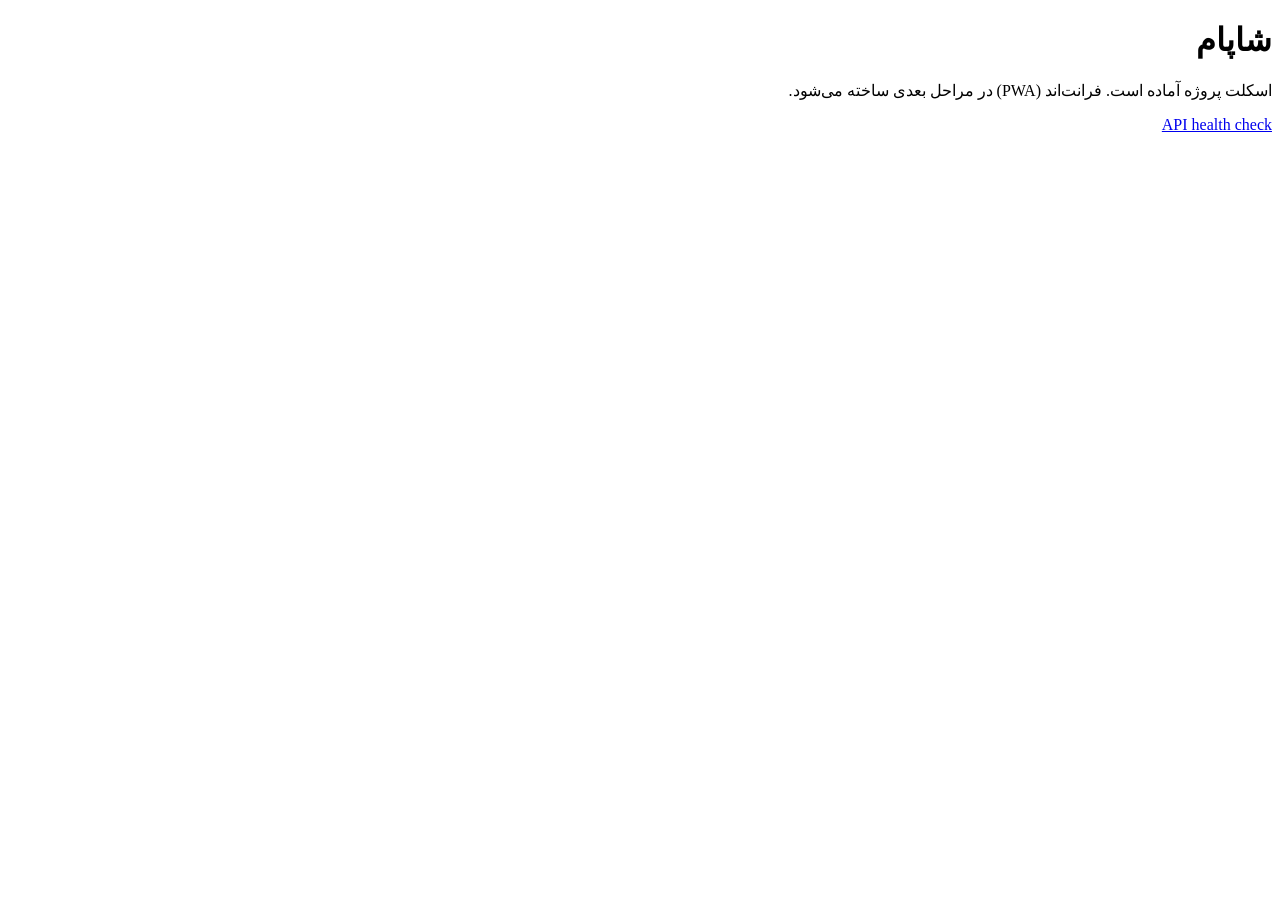
==== public/index.html @ 87157469 "Step 1: foundation — skeleton, schema, tenant scoping, isolation test - Folder skeleton: /api front " ====
<!doctype html>
<html lang="fa" dir="rtl">
<head>
<meta charset="utf-8">
<meta name="viewport" content="width=device-width, initial-scale=1">
<title>شاپام</title>
</head>
<body>
<h1>شاپام</h1>
<p>اسکلت پروژه آماده است. فرانت‌اند (PWA) در مراحل بعدی ساخته می‌شود.</p>
<p><a href="api/?action=ping">API health check</a></p>
</body>
</html>
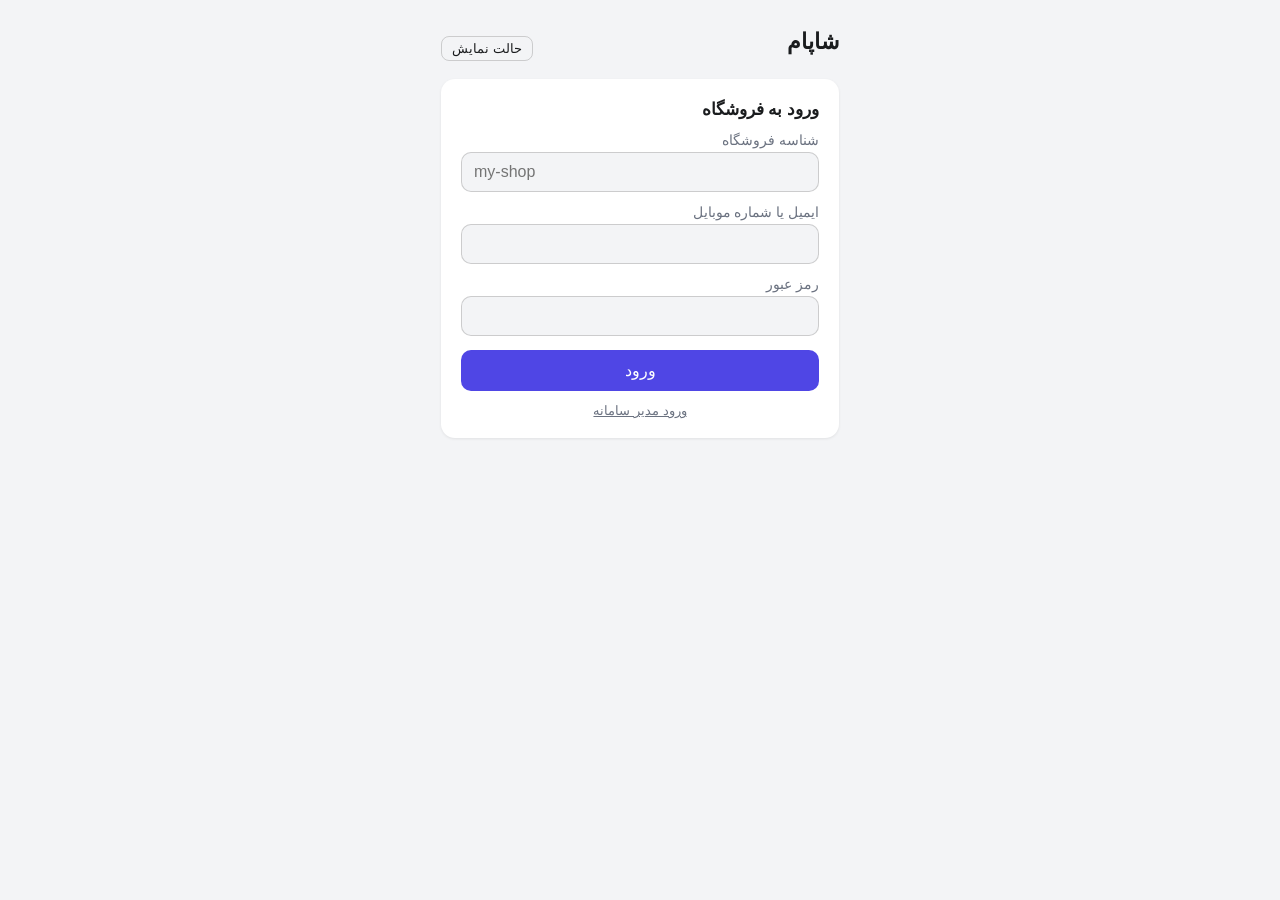
==== commit bed748de: "Step 2: auth, CSRF, rate limiting, middleware, first API routes - Auth routes (JSON): login/logout/m" ====
--- a/public/index.html
+++ b/public/index.html
@@ -3,11 +3,120 @@
 <head>
 <meta charset="utf-8">
 <meta name="viewport" content="width=device-width, initial-scale=1">
-<title>شاپام</title>
+<title>شاپام — ورود</title>
+<meta name="theme-color" content="#4f46e5">
+<link rel="stylesheet" href="css/style.css">
 </head>
 <body>
-<h1>شاپام</h1>
-<p>اسکلت پروژه آماده است. فرانت‌اند (PWA) در مراحل بعدی ساخته می‌شود.</p>
-<p><a href="api/?action=ping">API health check</a></p>
+<main class="wrap">
+  <div class="topbar">
+    <h1 class="brand">شاپام</h1>
+    <button class="theme-btn" id="btn-theme">حالت نمایش</button>
+  </div>
+
+  <section id="login-card" class="card">
+    <h2>ورود به فروشگاه</h2>
+    <label for="f-slug">شناسه فروشگاه</label>
+    <input id="f-slug" dir="ltr" autocomplete="off" placeholder="my-shop">
+    <label for="f-ident">ایمیل یا شماره موبایل</label>
+    <input id="f-ident" dir="ltr" autocomplete="username">
+    <label for="f-pass">رمز عبور</label>
+    <input id="f-pass" type="password" dir="ltr" autocomplete="current-password">
+    <button class="btn primary" id="btn-login">ورود</button>
+    <p class="error hidden" id="login-error"></p>
+    <a class="linkrow small" href="admin.html">ورود مدیر سامانه</a>
+  </section>
+
+  <section id="me-card" class="card hidden">
+    <h2>اطلاعات شما</h2>
+    <dl id="me-list"></dl>
+    <button class="btn danger" id="btn-logout">خروج</button>
+  </section>
+</main>
+<script>
+'use strict';
+var $ = function (id) { return document.getElementById(id); };
+var esc = function (s) {
+  return String(s == null ? '' : s).replace(/[&<>"']/g, function (c) {
+    return { '&': '&amp;', '<': '&lt;', '>': '&gt;', '"': '&quot;', "'": '&#39;' }[c];
+  });
+};
+
+/* Theme: stored choice wins, otherwise follow the system. */
+var theme = localStorage.getItem('shopam-theme');
+if (theme) document.documentElement.setAttribute('data-theme', theme);
+$('btn-theme').addEventListener('click', function () {
+  var cur = document.documentElement.getAttribute('data-theme');
+  var dark = cur ? cur === 'dark' : window.matchMedia('(prefers-color-scheme: dark)').matches;
+  theme = dark ? 'light' : 'dark';
+  if (dark) document.documentElement.setAttribute('data-theme', 'dark');
+  else document.documentElement.removeAttribute('data-theme');
+  localStorage.setItem('shopam-theme', theme);
+});
+
+function api(action, opts) {
+  opts = opts || {};
+  return fetch('/api/?action=' + encodeURIComponent(action), {
+    method: opts.method || 'GET',
+    headers: opts.method === 'POST' ? { 'Content-Type': 'application/json' } : undefined,
+    body: opts.method === 'POST' ? JSON.stringify(opts.body || {}) : undefined,
+    credentials: 'same-origin'
+  }).then(function (r) { return r.json(); }).catch(function () {
+    return { ok: false, error: { code: 'SERVER_ERROR', message: 'خطای ارتباط با سرور' } };
+  });
+}
+
+function showMe(d) {
+  $('login-card').classList.add('hidden');
+  $('me-card').classList.remove('hidden');
+  var u = d.user || {}, t = d.tenant || {};
+  var role = u.role === 'owner' ? 'مدیر فروشگاه' : 'کارمند';
+  var subMap = { active: 'فعال', expired: 'منقضی', disabled: 'غیرفعال' };
+  var sub = subMap[t.subscription_status] || t.subscription_status || '—';
+  var days = (t.days_left === null || t.days_left === undefined) ? 'نامحدود'
+    : Number(t.days_left).toLocaleString('fa-IR') + ' روز';
+  var rows = [
+    ['نام', u.name],
+    ['نقش', role],
+    ['دسترسی قیمت خرید', u.can_see_cost ? 'دارد' : 'ندارد'],
+    ['فروشگاه', t.name],
+    ['شناسه فروشگاه', t.slug],
+    ['وضعیت اشتراک', sub],
+    ['روزهای باقی‌مانده', days]
+  ];
+  $('me-list').innerHTML = rows.map(function (r) {
+    return '<div class="row"><dt>' + esc(r[0]) + '</dt><dd>' + esc(r[1]) + '</dd></div>';
+  }).join('');
+}
+
+$('btn-login').addEventListener('click', function () {
+  var err = $('login-error');
+  err.classList.add('hidden');
+  api('csrf').then(function (csrf) {
+    if (!csrf.ok) { err.textContent = csrf.error.message; err.classList.remove('hidden'); return; }
+    return api('login', {
+      method: 'POST',
+      body: {
+        slug: $('f-slug').value.trim().toLowerCase(),
+        identifier: $('f-ident').value.trim(),
+        password: $('f-pass').value,
+        csrf_token: csrf.data.csrf_token
+      }
+    }).then(function (j) {
+      if (j.ok) { showMe(j.data); }
+      else { err.textContent = j.error.message; err.classList.remove('hidden'); }
+    });
+  });
+});
+
+$('btn-logout').addEventListener('click', function () {
+  api('csrf').then(function (csrf) {
+    return api('logout', { method: 'POST', body: { csrf_token: csrf.ok ? csrf.data.csrf_token : '' } });
+  }).then(function () { location.reload(); });
+});
+
+/* Auto-show the whoami screen when a session already exists. */
+api('me').then(function (j) { if (j.ok) showMe(j.data); });
+</script>
 </body>
 </html>
--- a/public/css/style.css
+++ b/public/css/style.css
@@ -0,0 +1,89 @@
+/* Shopam base styles — CSS-variable token system borrowed from the Delsana
+ * reference: tokens on :root, dark theme via system preference + explicit
+ * override, RTL native, Persian-first typography. */
+:root {
+    --bg: #f3f4f6;
+    --surface: #ffffff;
+    --text: #1a1c1e;
+    --muted: #6b7280;
+    --brand: #4f46e5;
+    --brand-soft: #eef2ff;
+    --danger: #dc2626;
+    --ok: #16a34a;
+    --warn: #d97706;
+    --radius: 14px;
+    --font: 'Vazirmatn', 'Segoe UI', Tahoma, sans-serif;
+}
+@media (prefers-color-scheme: dark) {
+    :root:not([data-theme='light']) {
+        --bg: #101214;
+        --surface: #1b1e22;
+        --text: #e7e9ea;
+        --muted: #9ca3af;
+        --brand: #818cf8;
+        --brand-soft: #23264d;
+    }
+}
+:root[data-theme='dark'] {
+    --bg: #101214;
+    --surface: #1b1e22;
+    --text: #e7e9ea;
+    --muted: #9ca3af;
+    --brand: #818cf8;
+    --brand-soft: #23264d;
+}
+
+* { box-sizing: border-box; }
+html { height: 100%; }
+body {
+    margin: 0;
+    font-family: var(--font);
+    background: var(--bg);
+    color: var(--text);
+    min-height: 100vh;
+}
+.wrap { max-width: 430px; margin: 0 auto; padding: 28px 16px; }
+.card {
+    background: var(--surface);
+    border-radius: var(--radius);
+    padding: 20px;
+    box-shadow: 0 1px 3px rgba(0, 0, 0, 0.08);
+    margin-bottom: 16px;
+}
+h1.brand { text-align: center; font-size: 1.4rem; margin: 0 0 14px; }
+h2 { font-size: 1.05rem; margin: 0 0 8px; }
+label { display: block; font-size: 0.85rem; color: var(--muted); margin: 12px 0 4px; }
+input {
+    width: 100%;
+    padding: 10px 12px;
+    border: 1px solid rgba(128, 128, 128, 0.35);
+    border-radius: 10px;
+    background: var(--bg);
+    color: var(--text);
+    font-family: inherit;
+    font-size: 1rem;
+}
+input:focus { outline: 2px solid var(--brand); border-color: transparent; }
+.btn {
+    width: 100%;
+    padding: 11px;
+    border: 0;
+    border-radius: 10px;
+    font-family: inherit;
+    font-size: 1rem;
+    cursor: pointer;
+    margin-top: 14px;
+}
+.btn.primary { background: var(--brand); color: #fff; }
+.btn.danger { background: transparent; color: var(--danger); border: 1px solid var(--danger); }
+.error { color: var(--danger); font-size: 0.85rem; margin: 10px 0 0; }
+.hidden { display: none !important; }
+.muted { color: var(--muted); font-size: 0.8rem; }
+.small { font-size: 0.8rem; }
+.linkrow { display: block; text-align: center; margin-top: 12px; color: var(--muted); }
+dl { margin: 8px 0 0; }
+.row { display: flex; justify-content: space-between; gap: 12px; padding: 8px 0; border-bottom: 1px solid rgba(128, 128, 128, 0.15); }
+dt { color: var(--muted); font-size: 0.85rem; }
+dd { margin: 0; font-size: 0.9rem; }
+.topbar { display: flex; justify-content: space-between; align-items: center; margin-bottom: 10px; }
+.theme-btn { background: none; border: 1px solid rgba(128, 128, 128, 0.35); border-radius: 8px; padding: 4px 10px; cursor: pointer; color: var(--text); font-family: inherit; font-size: 0.8rem; }
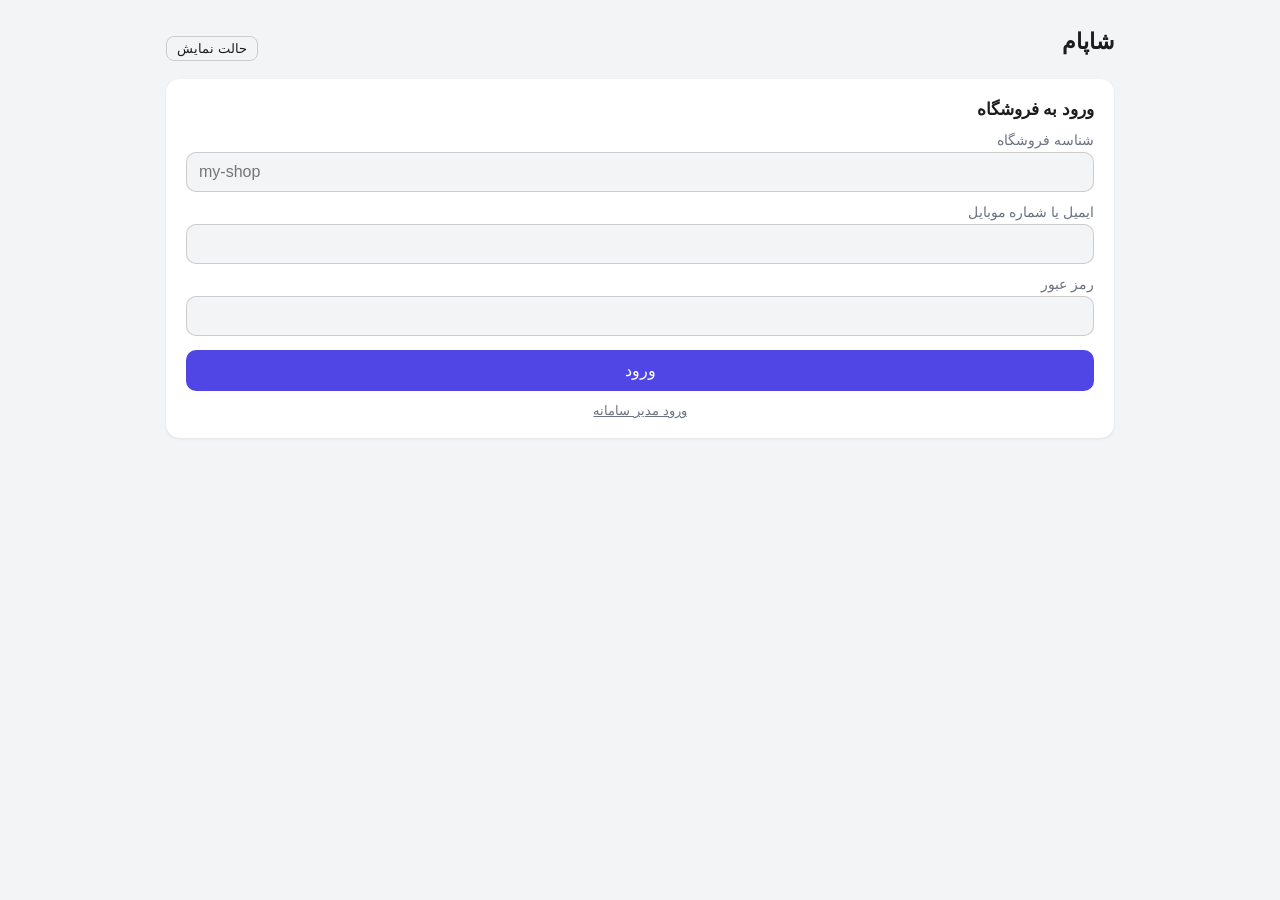
==== commit c18de409: "Step 3: products with images, field-schema forms, bulk price, app shell + tests Backend - ProductMod" ====
--- a/public/index.html
+++ b/public/index.html
@@ -3,7 +3,7 @@
 <head>
 <meta charset="utf-8">
 <meta name="viewport" content="width=device-width, initial-scale=1">
-<title>شاپام — ورود</title>
+<title>شاپام</title>
 <meta name="theme-color" content="#4f46e5">
 <link rel="stylesheet" href="css/style.css">
 </head>
@@ -14,7 +14,7 @@
     <button class="theme-btn" id="btn-theme">حالت نمایش</button>
   </div>
 
-  <section id="login-card" class="card">
+  <section id="login-card" class="card hidden">
     <h2>ورود به فروشگاه</h2>
     <label for="f-slug">شناسه فروشگاه</label>
     <input id="f-slug" dir="ltr" autocomplete="off" placeholder="my-shop">
@@ -27,96 +27,133 @@
     <a class="linkrow small" href="admin.html">ورود مدیر سامانه</a>
   </section>
 
-  <section id="me-card" class="card hidden">
-    <h2>اطلاعات شما</h2>
-    <dl id="me-list"></dl>
-    <button class="btn danger" id="btn-logout">خروج</button>
+  <section id="shell" class="hidden">
+    <div class="shellbar card">
+      <div class="shellrow">
+        <strong id="shop-name"></strong>
+        <button class="mini" id="btn-logout">خروج</button>
+      </div>
+      <p class="error hidden" id="sub-warning"></p>
+      <nav class="tabs">
+        <button class="tab active" disabled>محصولات</button>
+        <button class="tab" disabled title="به‌زودی">سفارشات</button>
+        <button class="tab" disabled title="به‌زودی">گزارش‌ها</button>
+        <button class="tab" disabled title="به‌زودی">تنظیمات</button>
+      </nav>
+    </div>
+
+    <section id="products-screen">
+      <div class="card">
+        <div class="filters">
+          <input id="f-search" placeholder="جستجوی نام، بارکد یا برند…" autocomplete="off">
+          <div class="filterrow">
+            <input id="f-category" placeholder="دسته‌بندی" autocomplete="off">
+            <select id="f-archived">
+              <option value="0">فعال</option>
+              <option value="1">بایگانی‌شده</option>
+              <option value="all">همه</option>
+            </select>
+            <select id="f-sort">
+              <option value="created">جدیدترین</option>
+              <option value="name">نام</option>
+              <option value="stock">موجودی</option>
+              <option value="sell_price">قیمت فروش</option>
+            </select>
+          </div>
+          <div class="filterrow checks">
+            <label class="check"><input type="checkbox" id="f-low-stock"> فقط کم‌موجود</label>
+            <label class="check"><input type="checkbox" id="f-expiring"> نزدیک انقضا</label>
+          </div>
+          <div class="filterrow">
+            <button class="btn primary" id="btn-add-product">افزودن محصول</button>
+            <button class="btn" id="btn-bulk-price" disabled>تغییر گروهی قیمت</button>
+          </div>
+          <div class="muted small" id="products-count"></div>
+        </div>
+      </div>
+
+      <div id="products-grid" class="grid"></div>
+      <div id="products-pager" class="pager"></div>
+    </section>
   </section>
 </main>
+
+<!-- Add/Edit product dialog (form generated from the field schema) -->
+<div id="product-dialog" class="dialog hidden">
+  <div class="dialog-card">
+    <div class="dlg-head">
+      <h2 id="dlg-title">محصول جدید</h2>
+      <button class="mini" id="btn-dlg-close">بستن</button>
+    </div>
+    <form id="dlg-form" onsubmit="return false;"></form>
+    <p class="error hidden" id="dlg-error"></p>
+    <div id="dlg-images"></div>
+    <button class="btn primary" id="btn-product-save">ذخیره</button>
+  </div>
+</div>
+
+<!-- Bulk price dialog -->
+<div id="bulk-dialog" class="dialog hidden">
+  <div class="dialog-card">
+    <div class="dlg-head">
+      <h2>تغییر گروهی قیمت</h2>
+      <button class="mini" id="btn-bp-cancel">بستن</button>
+    </div>
+    <p class="muted small" id="bp-count"></p>
+    <label for="bp-mode">حالت</label>
+    <select id="bp-mode">
+      <option value="percent">درصد (٪)</option>
+      <option value="fixed">مقدار ثابت (تومان)</option>
+    </select>
+    <label for="bp-value">مقدار (می‌تواند منفی باشد)</label>
+    <input id="bp-value" dir="ltr" autocomplete="off">
+    <div id="bp-include-buy" class="hidden">
+      <label class="check"><input type="checkbox" id="bp-include-buy-input"> قیمت خرید هم تغییر کند</label>
+    </div>
+    <label>پیش‌نمایش (۵ مورد اول)</label>
+    <div id="bp-preview" class="preview"></div>
+    <p class="error hidden" id="bp-error"></p>
+    <button class="btn primary" id="btn-bp-apply">اعمال</button>
+  </div>
+</div>
+
+<div id="toast" class="toast hidden"></div>
+
+<script src="js/format.js"></script>
+<script src="js/jalali.js"></script>
+<script src="js/app.js"></script>
+<script src="js/products.js"></script>
+<script src="js/product-dialog.js"></script>
+<script src="js/product-images.js"></script>
+<script src="js/bulk-price.js"></script>
 <script>
 'use strict';
-var $ = function (id) { return document.getElementById(id); };
-var esc = function (s) {
-  return String(s == null ? '' : s).replace(/[&<>"']/g, function (c) {
-    return { '&': '&amp;', '<': '&lt;', '>': '&gt;', '"': '&quot;', "'": '&#39;' }[c];
-  });
-};
+/* Login flow (kept from step 2, now feeding the shell). */
+(function () {
+  var $ = function (id) { return document.getElementById(id); };
 
-/* Theme: stored choice wins, otherwise follow the system. */
-var theme = localStorage.getItem('shopam-theme');
-if (theme) document.documentElement.setAttribute('data-theme', theme);
-$('btn-theme').addEventListener('click', function () {
-  var cur = document.documentElement.getAttribute('data-theme');
-  var dark = cur ? cur === 'dark' : window.matchMedia('(prefers-color-scheme: dark)').matches;
-  theme = dark ? 'light' : 'dark';
-  if (dark) document.documentElement.setAttribute('data-theme', 'dark');
-  else document.documentElement.removeAttribute('data-theme');
-  localStorage.setItem('shopam-theme', theme);
-});
+  APP.boot();
 
-function api(action, opts) {
-  opts = opts || {};
-  return fetch('/api/?action=' + encodeURIComponent(action), {
-    method: opts.method || 'GET',
-    headers: opts.method === 'POST' ? { 'Content-Type': 'application/json' } : undefined,
-    body: opts.method === 'POST' ? JSON.stringify(opts.body || {}) : undefined,
-    credentials: 'same-origin'
-  }).then(function (r) { return r.json(); }).catch(function () {
-    return { ok: false, error: { code: 'SERVER_ERROR', message: 'خطای ارتباط با سرور' } };
-  });
-}
-
-function showMe(d) {
-  $('login-card').classList.add('hidden');
-  $('me-card').classList.remove('hidden');
-  var u = d.user || {}, t = d.tenant || {};
-  var role = u.role === 'owner' ? 'مدیر فروشگاه' : 'کارمند';
-  var subMap = { active: 'فعال', expired: 'منقضی', disabled: 'غیرفعال' };
-  var sub = subMap[t.subscription_status] || t.subscription_status || '—';
-  var days = (t.days_left === null || t.days_left === undefined) ? 'نامحدود'
-    : Number(t.days_left).toLocaleString('fa-IR') + ' روز';
-  var rows = [
-    ['نام', u.name],
-    ['نقش', role],
-    ['دسترسی قیمت خرید', u.can_see_cost ? 'دارد' : 'ندارد'],
-    ['فروشگاه', t.name],
-    ['شناسه فروشگاه', t.slug],
-    ['وضعیت اشتراک', sub],
-    ['روزهای باقی‌مانده', days]
-  ];
-  $('me-list').innerHTML = rows.map(function (r) {
-    return '<div class="row"><dt>' + esc(r[0]) + '</dt><dd>' + esc(r[1]) + '</dd></div>';
-  }).join('');
-}
-
-$('btn-login').addEventListener('click', function () {
-  var err = $('login-error');
-  err.classList.add('hidden');
-  api('csrf').then(function (csrf) {
-    if (!csrf.ok) { err.textContent = csrf.error.message; err.classList.remove('hidden'); return; }
-    return api('login', {
-      method: 'POST',
-      body: {
+  $('btn-login').addEventListener('click', function () {
+    var err = $('login-error');
+    err.classList.add('hidden');
+    APP.get('csrf').then(function (csrf) {
+      if (!csrf.ok) { APP.showError('login-error', csrf); return; }
+      APP.post('login', {
         slug: $('f-slug').value.trim().toLowerCase(),
         identifier: $('f-ident').value.trim(),
-        password: $('f-pass').value,
-        csrf_token: csrf.data.csrf_token
-      }
-    }).then(function (j) {
-      if (j.ok) { showMe(j.data); }
-      else { err.textContent = j.error.message; err.classList.remove('hidden'); }
+        password: $('f-pass').value
+      }).then(function (j) {
+        if (j.ok) APP.initShell(j.data);
+        else APP.showError('login-error', j);
+      });
     });
   });
-});
 
-$('btn-logout').addEventListener('click', function () {
-  api('csrf').then(function (csrf) {
-    return api('logout', { method: 'POST', body: { csrf_token: csrf.ok ? csrf.data.csrf_token : '' } });
-  }).then(function () { location.reload(); });
-});
-
-/* Auto-show the whoami screen when a session already exists. */
-api('me').then(function (j) { if (j.ok) showMe(j.data); });
+  $('btn-dlg-close').addEventListener('click', ProductDialog.close);
+  $('btn-product-save').addEventListener('click', ProductDialog.save);
+  BulkPrice.init();
+})();
 </script>
 </body>
 </html>
--- a/public/css/style.css
+++ b/public/css/style.css
@@ -87,3 +87,57 @@
 dd { margin: 0; font-size: 0.9rem; }
 .topbar { display: flex; justify-content: space-between; align-items: center; margin-bottom: 10px; }
 .theme-btn { background: none; border: 1px solid rgba(128, 128, 128, 0.35); border-radius: 8px; padding: 4px 10px; cursor: pointer; color: var(--text); font-family: inherit; font-size: 0.8rem; }
+
+/* --- Step 3: app shell, products, dialogs --- */
+.shellbar { padding: 14px 16px; }
+.shellrow { display: flex; justify-content: space-between; align-items: center; }
+.tabs { display: flex; gap: 8px; margin-top: 12px; overflow-x: auto; }
+.tab { flex: 1; padding: 9px 12px; border: 0; border-radius: 10px; background: var(--bg); color: var(--muted); font-family: inherit; font-size: 0.9rem; cursor: not-allowed; white-space: nowrap; }
+.tab.active { background: var(--brand-soft); color: var(--brand); font-weight: 700; }
+.filters input, .filters select { margin-bottom: 8px; }
+.filterrow { display: flex; gap: 8px; }
+.filterrow > * { flex: 1; min-width: 0; }
+.filterrow.checks { flex-wrap: wrap; }
+label.check { display: flex; align-items: center; gap: 6px; font-size: 0.85rem; color: var(--text); margin: 6px 0; }
+label.check input { width: auto; }
+.grid { display: grid; grid-template-columns: repeat(auto-fill, minmax(150px, 1fr)); gap: 12px; margin: 4px 0 16px; }
+.product-card { background: var(--surface); border-radius: var(--radius); box-shadow: 0 1px 3px rgba(0,0,0,0.08); overflow: hidden; position: relative; display: flex; flex-direction: column; }
+.product-card.archived { opacity: 0.55; }
+.product-card .cover { width: 100%; aspect-ratio: 1; object-fit: cover; display: block; background: var(--bg); }
+.product-card .cover.placeholder { background: linear-gradient(135deg, var(--brand-soft), var(--bg)); }
+.select { position: absolute; top: 6px; left: 6px; z-index: 2; }
+.select input { width: auto; accent-color: var(--brand); }
+.product-card .body { padding: 10px 12px; flex: 1; }
+.product-card .name { font-weight: 700; font-size: 0.95rem; margin-bottom: 2px; }
+.product-card .price { color: var(--brand); font-weight: 700; margin-top: 4px; }
+.product-card .cost { color: var(--muted); margin-top: 4px; }
+.product-card .actions { display: flex; gap: 6px; padding: 0 10px 10px; }
+.badge { display: inline-block; font-size: 0.7rem; border-radius: 8px; padding: 2px 8px; margin: 2px 2px 0 0; }
+.badge.expired { background: var(--danger); color: #fff; }
+.badge.expiring { background: var(--warn); color: #fff; }
+.badge.low { background: var(--brand-soft); color: var(--brand); }
+.badge.coverbadge { background: var(--ok); color: #fff; }
+.mini { padding: 5px 10px; border: 1px solid rgba(128,128,128,0.35); border-radius: 8px; background: var(--surface); color: var(--text); font-family: inherit; font-size: 0.78rem; cursor: pointer; }
+.mini:disabled { opacity: 0.45; cursor: default; }
+.pager { display: flex; align-items: center; justify-content: center; gap: 12px; margin-bottom: 20px; }
+.loading, .empty { text-align: center; padding: 30px 0; }
+.dialog { position: fixed; inset: 0; background: rgba(0,0,0,0.45); display: flex; align-items: flex-start; justify-content: center; overflow-y: auto; padding: 24px 12px; z-index: 50; }
+.dialog-card { background: var(--surface); border-radius: var(--radius); padding: 18px; width: 100%; max-width: 480px; }
+.dlg-head { display: flex; justify-content: space-between; align-items: center; margin-bottom: 8px; }
+.dlg-head h2 { margin: 0; }
+input.bad { border-color: var(--danger); outline-color: var(--danger); }
+.img-head { display: flex; justify-content: space-between; align-items: center; margin-top: 14px; }
+#img-input { max-width: 60%; font-size: 0.8rem; }
+.progress { height: 6px; border-radius: 4px; background: var(--bg); margin: 8px 0; overflow: hidden; }
+#img-bar { height: 100%; width: 0; background: var(--brand); transition: width 0.15s; }
+.img-list { margin-top: 8px; }
+.img-row { display: flex; align-items: center; gap: 8px; padding: 6px 0; border-bottom: 1px solid rgba(128,128,128,0.15); }
+.img-row img { width: 44px; height: 44px; object-fit: cover; border-radius: 8px; background: var(--bg); }
+.img-row .spacer { flex: 1; }
+.preview { background: var(--bg); border-radius: 10px; padding: 8px 10px; max-height: 140px; overflow-y: auto; }
+.toast { position: fixed; bottom: 18px; right: 50%; transform: translateX(50%); background: var(--text); color: var(--bg); padding: 9px 16px; border-radius: 10px; font-size: 0.85rem; z-index: 99; max-width: 90vw; }
+.toast.bad { background: var(--danger); color: #fff; }
+@media (min-width: 768px) {
+  .wrap { max-width: 980px; }
+  .grid { grid-template-columns: repeat(auto-fill, minmax(190px, 1fr)); }
+}
